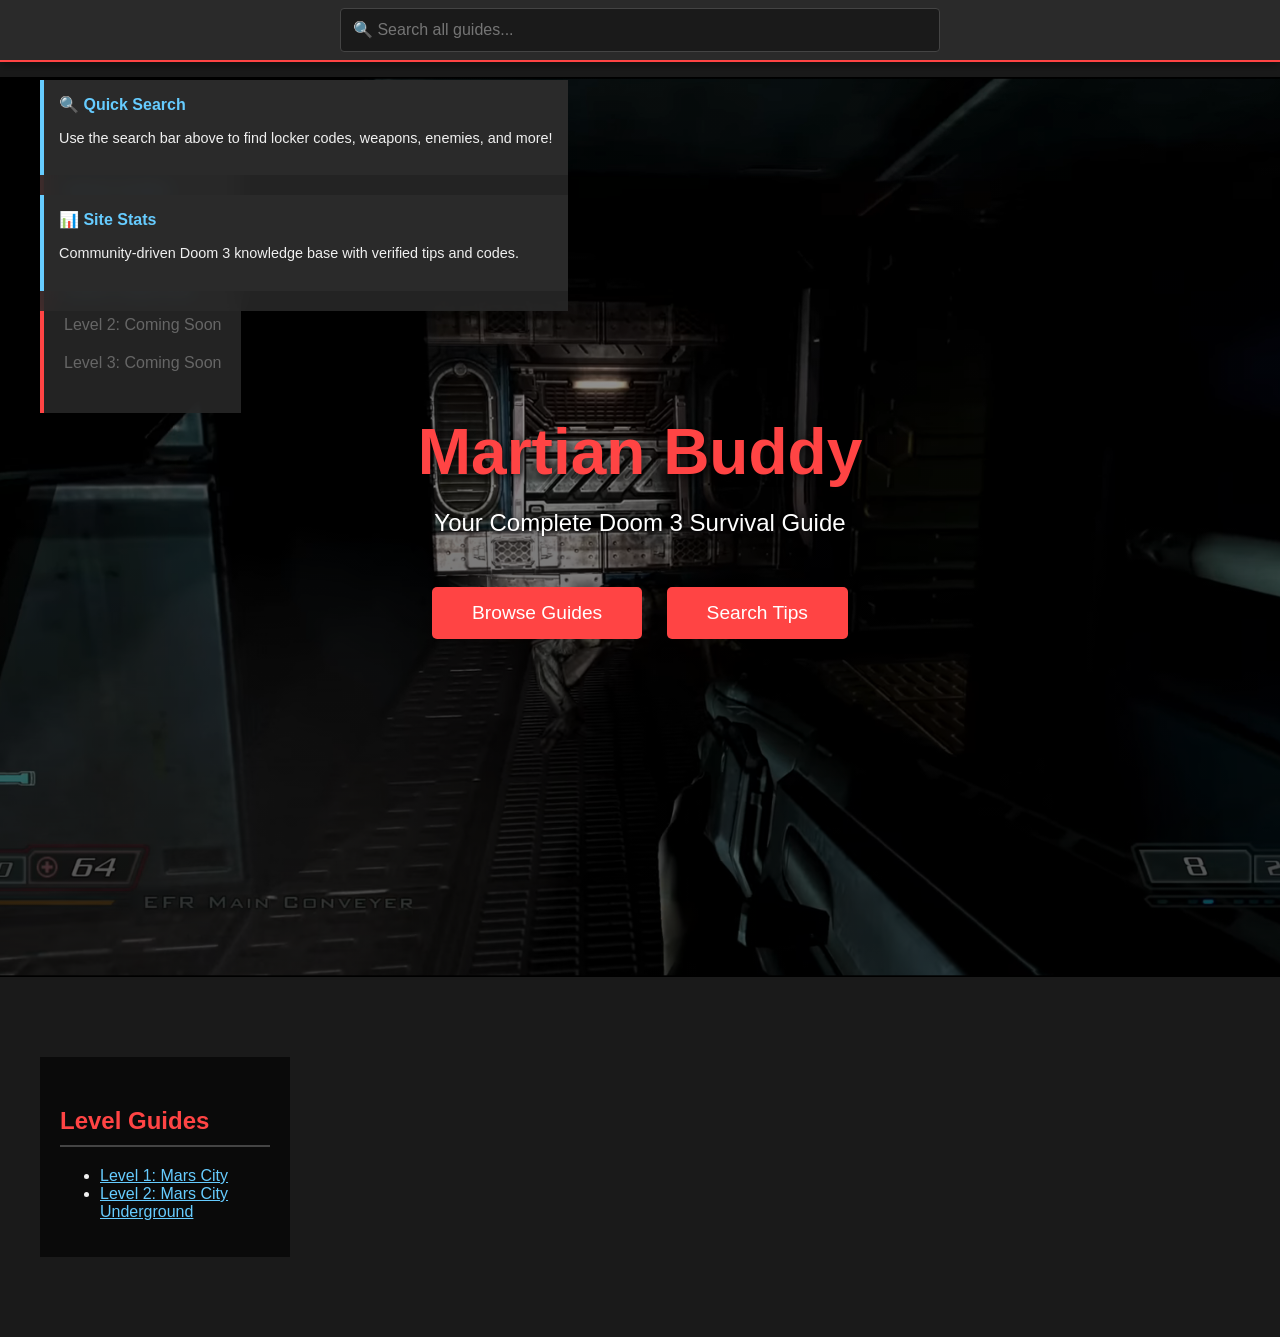
==== index.html @ 3ff796bd "resizing front page image" ====
<!DOCTYPE html>
<html lang="en">
  <head>
    <meta charset="UTF-8" />
    <meta name="viewport" content="width=device-width, initial-scale=1.0" />
    <title>Martian Buddy - Doom 3 Guides</title>
    <link rel="stylesheet" href="/css/styles.css" />
    <script src="/js/global-search.js"></script>
  </head>
  <body class="hero-layout">
    <!-- Full-screen Hero Section -->
    <div class="hero-section">
      <img src="/images/doom3_splash2.png" alt="Doom 3 Mars City" />
      <div class="hero-overlay">
        <h1>Martian Buddy</h1>
        <p>Your Complete Doom 3 Survival Guide</p>
        <div class="hero-cta">
          <a href="#guides">Browse Guides</a>
          <a href="/search.html">Search Tips</a>
        </div>
      </div>
    </div>

    <!-- Regular Content Below -->
    <div class="content-below-hero">
      <div class="page-container" id="guides">
        <!-- LEFT SIDEBAR -->
        <aside class="left-sidebar">
          <h3>🎮 Navigation</h3>
          <ul>
            <li><a href="/index.html">Home</a></li>
            <li><a href="/search.html">Search Guides</a></li>
          </ul>

          <h3 style="margin-top: 30px">📖 All Guides</h3>
          <ul>
            <li><a href="/guides/level-1.html">Level 1: Mars City</a></li>
            <li><a href="#" style="color: #666">Level 2: Coming Soon</a></li>
            <li><a href="#" style="color: #666">Level 3: Coming Soon</a></li>
          </ul>
        </aside>

        <!-- MAIN CONTENT -->
        <main class="main-content">
          <h2>Level Guides</h2>
          <ul>
            <li><a href="guides/level-1.html">Level 1: Mars City</a></li>
            <li>
              <a href="guides/level-2.html">Level 2: Mars City Underground</a>
            </li>
          </ul>
        </main>

        <!-- RIGHT SIDEBAR -->
        <aside class="right-sidebar">
          <div class="sidebar-widget">
            <h3>🔍 Quick Search</h3>
            <p style="font-size: 0.9em">
              Use the search bar above to find locker codes, weapons, enemies,
              and more!
            </p>
          </div>

          <div class="sidebar-widget">
            <h3>📊 Site Stats</h3>
            <p style="font-size: 0.9em">
              Community-driven Doom 3 knowledge base with verified tips and
              codes.
            </p>
          </div>
        </aside>
      </div>
    </div>
  </body>
</html>
---- css/styles.css ----
/* Base styles */
* {
  box-sizing: border-box;
}

body {
  font-family: Arial, sans-serif;
  margin: 0;
  padding: 0;
  background-color: #1a1a1a;
  color: #f0f0f0;
}

/* 3-column grid layout */
.page-container {
  display: grid;
  grid-template-columns: 250px 1fr 250px;
  max-width: 1400px;
  margin: 0 auto;
  gap: 30px;
  padding: 20px;
}

/* Left sidebar */
.left-sidebar {
  position: sticky;
  top: 80px; /* Changed from 20px to give space for search bar */
  height: fit-content;
  background-color: #2a2a2a;
  padding: 20px;
  border-left: 4px solid #ff4444;
}

.left-sidebar h3 {
  color: #ff4444;
  margin-top: 0;
  font-size: 1.1em;
}

.left-sidebar ul {
  list-style: none;
  padding: 0;
}

.left-sidebar li {
  margin: 10px 0;
}

.left-sidebar a {
  color: #66ccff;
  text-decoration: none;
  display: block;
  padding: 5px 0;
}

.left-sidebar a:hover {
  color: #ff4444;
}

/* Main content */
.main-content {
  max-width: 800px;
  padding: 20px;
  background-color: #0a0a0a;
}

.main-content img {
  max-width: 100%;
  height: auto;
  display: block;
  margin: 20px 0;
  border: 2px solid #444;
}

.right-sidebar {
  position: sticky;
  top: 80px; /* Changed from 20px to give space for search bar */
  height: fit-content;
}

.sidebar-widget {
  background-color: #2a2a2a;
  padding: 15px;
  margin-bottom: 20px;
  border-left: 4px solid #66ccff;
}

.sidebar-widget h3 {
  color: #66ccff;
  margin-top: 0;
  font-size: 1em;
}

.sidebar-widget ul {
  list-style: none;
  padding: 0;
  margin: 0;
}

.sidebar-widget li {
  margin: 8px 0;
  font-size: 0.9em;
}

.sidebar-widget code {
  background-color: #1a1a1a;
  padding: 2px 6px;
  color: #ff4444;
  font-family: monospace;
}

/* Typography */
h1 {
  color: #ff4444;
  font-size: 2em;
  margin-top: 0;
}

h2 {
  color: #ff4444;
  font-size: 1.5em;
  margin-top: 30px;
  border-bottom: 2px solid #444;
  padding-bottom: 10px;
}

h3 {
  color: #66ccff;
  font-size: 1.2em;
}

a {
  color: #66ccff;
  word-wrap: break-word;
}

.tip {
  background-color: #2a2a2a;
  padding: 15px;
  margin: 20px 0;
  border-left: 4px solid #ff4444;
}

/* Forms */
input[type="text"],
textarea {
  width: 100%;
  max-width: 100%;
  box-sizing: border-box;
  background-color: #2a2a2a;
  border: 1px solid #444;
  color: #f0f0f0;
  padding: 10px;
}

button {
  padding: 10px 20px;
  background-color: #ff4444;
  color: white;
  border: none;
  cursor: pointer;
  font-size: 1em;
}

button:hover {
  background-color: #ff6666;
}

/* Tables */
table {
  width: 100%;
  border-collapse: collapse;
}

th,
td {
  padding: 12px;
  text-align: left;
  border-bottom: 1px solid #444;
}

th {
  background-color: #2a2a2a;
  color: #ff4444;
}

/* Mobile: Stack layout vertically */
@media screen and (max-width: 1024px) {
  .page-container {
    grid-template-columns: 1fr;
    padding: 15px;
  }

  .left-sidebar,
  .right-sidebar {
    position: static;
    margin-bottom: 20px;
  }

  /* Collapse sidebars into accordions on mobile */
  .left-sidebar,
  .right-sidebar {
    max-height: none;
  }
}

@media screen and (max-width: 768px) {
  body {
    font-size: 16px;
  }

  .page-container {
    padding: 10px;
    gap: 15px;
  }

  h1 {
    font-size: 1.75em;
  }

  h2 {
    font-size: 1.4em;
  }

  .tip {
    padding: 12px;
  }

  button {
    width: 100%;
  }
}

@media screen and (max-width: 480px) {
  h1 {
    font-size: 1.5em;
  }

  h2 {
    font-size: 1.25em;
  }

  .sidebar-widget {
    padding: 12px;
  }
}

/* Full-screen hero layout (for homepage only) */
.hero-layout {
  display: block;
  margin: 0;
  padding: 0;
  max-width: none;
}

.hero-section {
  position: relative;
  width: 100vw;
  height: 100vh;
  margin-left: calc(-50vw + 50%);
  overflow: hidden;
}

.hero-section img {
  width: 100%;
  height: 100%;
  object-fit: cover;
  display: block;
}

.hero-overlay {
  position: absolute;
  top: 0;
  left: 0;
  right: 0;
  bottom: 0;
  background: linear-gradient(
    to bottom,
    rgba(0, 0, 0, 0.3) 0%,
    rgba(0, 0, 0, 0.7) 100%
  );
  display: flex;
  align-items: center;
  justify-content: center;
  flex-direction: column;
  color: white;
  text-align: center;
  padding: 20px;
}

.hero-overlay h1 {
  font-size: 4em;
  margin: 0;
  text-shadow: 2px 2px 10px rgba(0, 0, 0, 0.8);
}

.hero-overlay p {
  font-size: 1.5em;
  margin: 20px 0;
  text-shadow: 1px 1px 5px rgba(0, 0, 0, 0.8);
}

.hero-cta {
  margin-top: 30px;
}

.hero-cta a {
  display: inline-block;
  padding: 15px 40px;
  background-color: #ff4444;
  color: white;
  text-decoration: none;
  font-size: 1.2em;
  border-radius: 5px;
  margin: 0 10px;
  transition: background-color 0.3s;
}

.hero-cta a:hover {
  background-color: #ff6666;
}

/* Make sidebars semi-transparent on hero page */
.hero-layout .left-sidebar,
.hero-layout .right-sidebar {
  background-color: rgba(42, 42, 42, 0.85);
  backdrop-filter: blur(10px);
  position: fixed;
  top: 80px;
}

/* Content section below hero */
.content-below-hero {
  background-color: #1a1a1a;
  padding: 60px 20px;
}

.content-below-hero .page-container {
  max-width: 1400px;
  margin: 0 auto;
}

@media screen and (max-width: 1024px) {
  .hero-section {
    height: 60vh;
  }

  .hero-overlay h1 {
    font-size: 2.5em;
  }

  .hero-overlay p {
    font-size: 1.2em;
  }
}
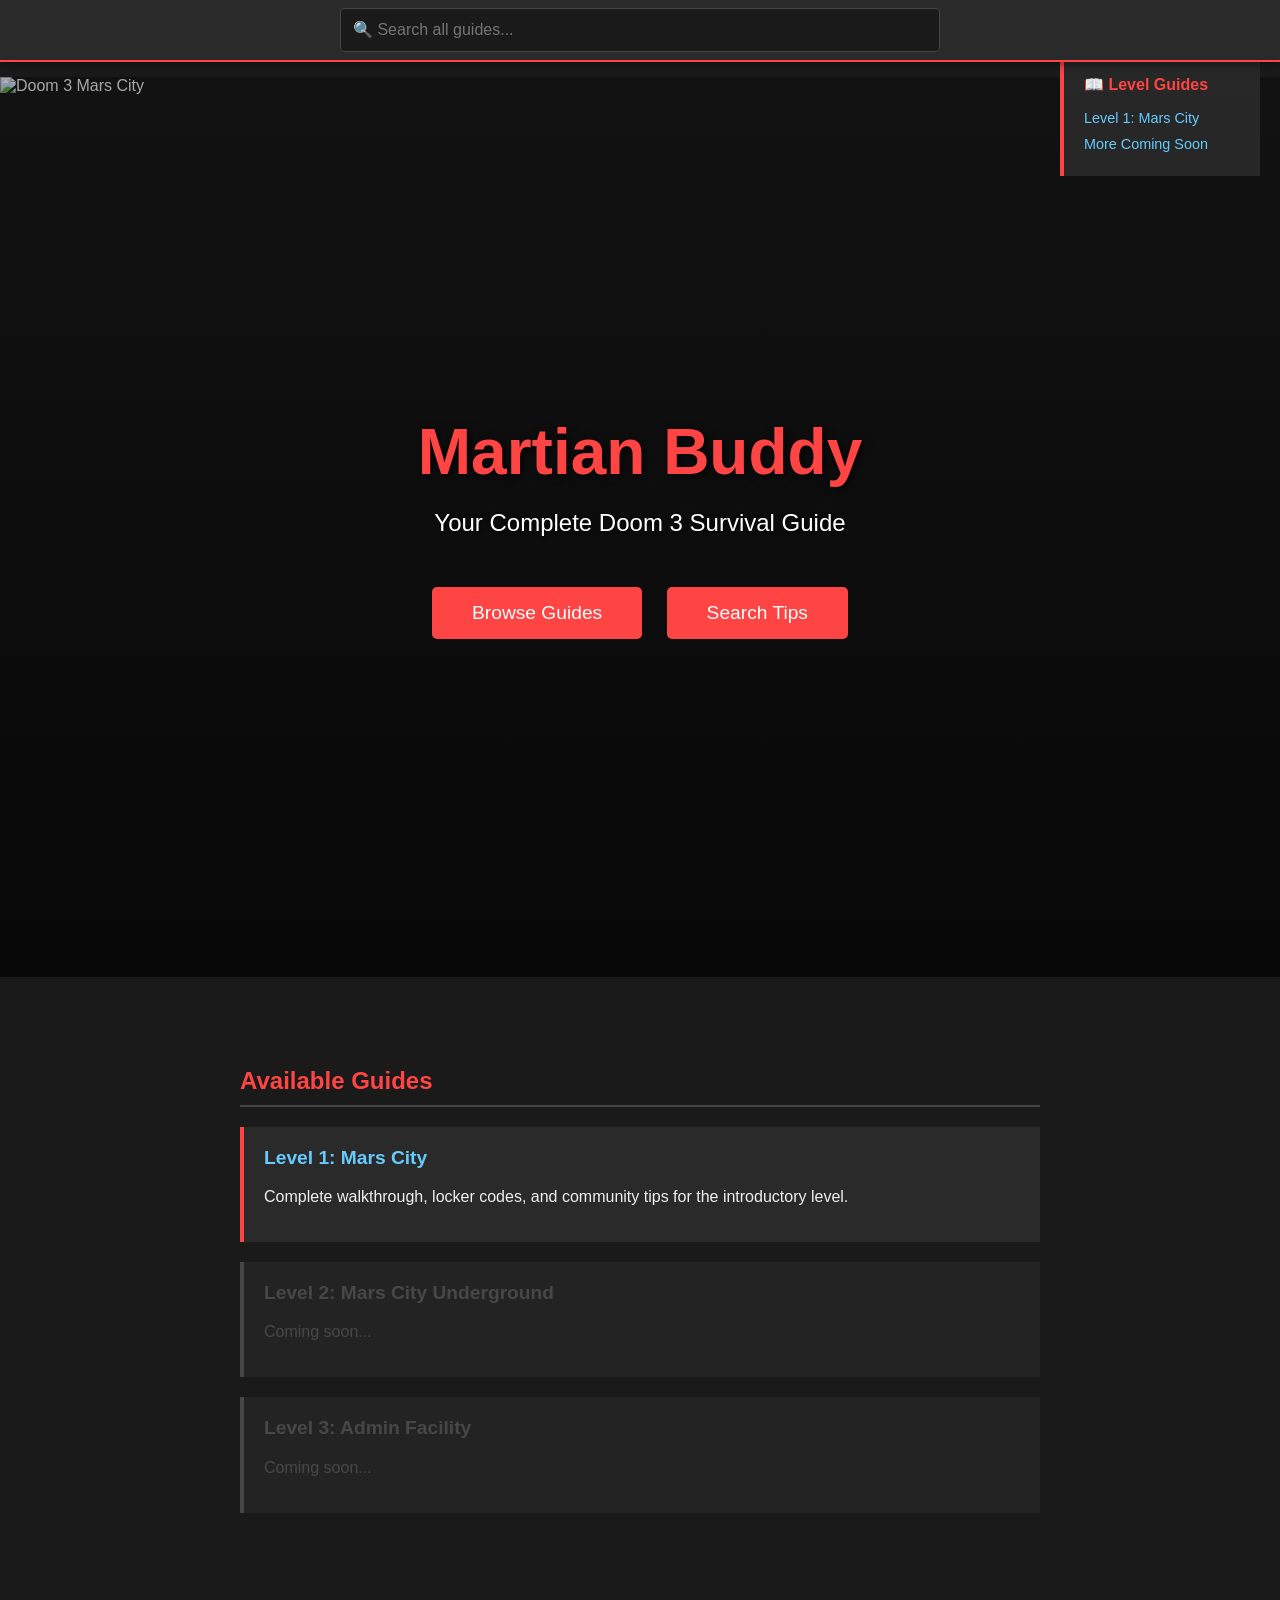
==== commit b725612e: "simplified front page" ====
--- a/index.html
+++ b/index.html
@@ -6,69 +6,134 @@
     <title>Martian Buddy - Doom 3 Guides</title>
     <link rel="stylesheet" href="/css/styles.css" />
     <script src="/js/global-search.js"></script>
+    <style>
+      /* Quick nav menu - top right, sticky */
+      .quick-nav {
+        position: fixed;
+        top: 60px; /* Below search bar */
+        right: 20px;
+        background-color: rgba(42, 42, 42, 0.95);
+        padding: 15px 20px;
+        border-left: 4px solid #ff4444;
+        z-index: 999;
+        backdrop-filter: blur(10px);
+        min-width: 200px;
+      }
+
+      .quick-nav h3 {
+        color: #ff4444;
+        margin: 0 0 15px 0;
+        font-size: 1em;
+      }
+
+      .quick-nav ul {
+        list-style: none;
+        padding: 0;
+        margin: 0;
+      }
+
+      .quick-nav li {
+        margin: 8px 0;
+      }
+
+      .quick-nav a {
+        color: #66ccff;
+        text-decoration: none;
+        font-size: 0.9em;
+      }
+
+      .quick-nav a:hover {
+        color: #ff4444;
+      }
+
+      @media screen and (max-width: 768px) {
+        .quick-nav {
+          position: static;
+          margin: 20px;
+          right: auto;
+        }
+      }
+    </style>
   </head>
-  <body class="hero-layout">
+  <body>
+    <!-- Quick Navigation - Top Right -->
+    <nav class="quick-nav">
+      <h3>📖 Level Guides</h3>
+      <ul>
+        <li><a href="/guides/level-1.html">Level 1: Mars City</a></li>
+        <li><a href="#content">More Coming Soon</a></li>
+      </ul>
+    </nav>
+
     <!-- Full-screen Hero Section -->
     <div class="hero-section">
-      <img src="/images/doom3_splash2.png" alt="Doom 3 Mars City" />
+      <img src="/images/doom3-hero.jpg" alt="Doom 3 Mars City" />
       <div class="hero-overlay">
         <h1>Martian Buddy</h1>
         <p>Your Complete Doom 3 Survival Guide</p>
         <div class="hero-cta">
-          <a href="#guides">Browse Guides</a>
+          <a href="#content">Browse Guides</a>
           <a href="/search.html">Search Tips</a>
         </div>
       </div>
     </div>
 
-    <!-- Regular Content Below -->
-    <div class="content-below-hero">
-      <div class="page-container" id="guides">
-        <!-- LEFT SIDEBAR -->
-        <aside class="left-sidebar">
-          <h3>🎮 Navigation</h3>
-          <ul>
-            <li><a href="/index.html">Home</a></li>
-            <li><a href="/search.html">Search Guides</a></li>
-          </ul>
+    <!-- Content Below Hero -->
+    <div
+      id="content"
+      style="background-color: #1a1a1a; padding: 60px 20px; min-height: 100vh"
+    >
+      <div style="max-width: 800px; margin: 0 auto">
+        <h2 style="color: #ff4444">Available Guides</h2>
 
-          <h3 style="margin-top: 30px">📖 All Guides</h3>
-          <ul>
-            <li><a href="/guides/level-1.html">Level 1: Mars City</a></li>
-            <li><a href="#" style="color: #666">Level 2: Coming Soon</a></li>
-            <li><a href="#" style="color: #666">Level 3: Coming Soon</a></li>
-          </ul>
-        </aside>
+        <div
+          style="
+            background-color: #2a2a2a;
+            padding: 20px;
+            margin: 20px 0;
+            border-left: 4px solid #ff4444;
+          "
+        >
+          <h3 style="color: #66ccff; margin-top: 0">
+            <a
+              href="/guides/level-1.html"
+              style="color: #66ccff; text-decoration: none"
+              >Level 1: Mars City</a
+            >
+          </h3>
+          <p>
+            Complete walkthrough, locker codes, and community tips for the
+            introductory level.
+          </p>
+        </div>
 
-        <!-- MAIN CONTENT -->
-        <main class="main-content">
-          <h2>Level Guides</h2>
-          <ul>
-            <li><a href="guides/level-1.html">Level 1: Mars City</a></li>
-            <li>
-              <a href="guides/level-2.html">Level 2: Mars City Underground</a>
-            </li>
-          </ul>
-        </main>
+        <div
+          style="
+            background-color: #2a2a2a;
+            padding: 20px;
+            margin: 20px 0;
+            border-left: 4px solid #666;
+            opacity: 0.6;
+          "
+        >
+          <h3 style="color: #666; margin-top: 0">
+            Level 2: Mars City Underground
+          </h3>
+          <p style="color: #666">Coming soon...</p>
+        </div>
 
-        <!-- RIGHT SIDEBAR -->
-        <aside class="right-sidebar">
-          <div class="sidebar-widget">
-            <h3>🔍 Quick Search</h3>
-            <p style="font-size: 0.9em">
-              Use the search bar above to find locker codes, weapons, enemies,
-              and more!
-            </p>
-          </div>
-
-          <div class="sidebar-widget">
-            <h3>📊 Site Stats</h3>
-            <p style="font-size: 0.9em">
-              Community-driven Doom 3 knowledge base with verified tips and
-              codes.
-            </p>
-          </div>
-        </aside>
+        <div
+          style="
+            background-color: #2a2a2a;
+            padding: 20px;
+            margin: 20px 0;
+            border-left: 4px solid #666;
+            opacity: 0.6;
+          "
+        >
+          <h3 style="color: #666; margin-top: 0">Level 3: Admin Facility</h3>
+          <p style="color: #666">Coming soon...</p>
+        </div>
       </div>
     </div>
   </body>
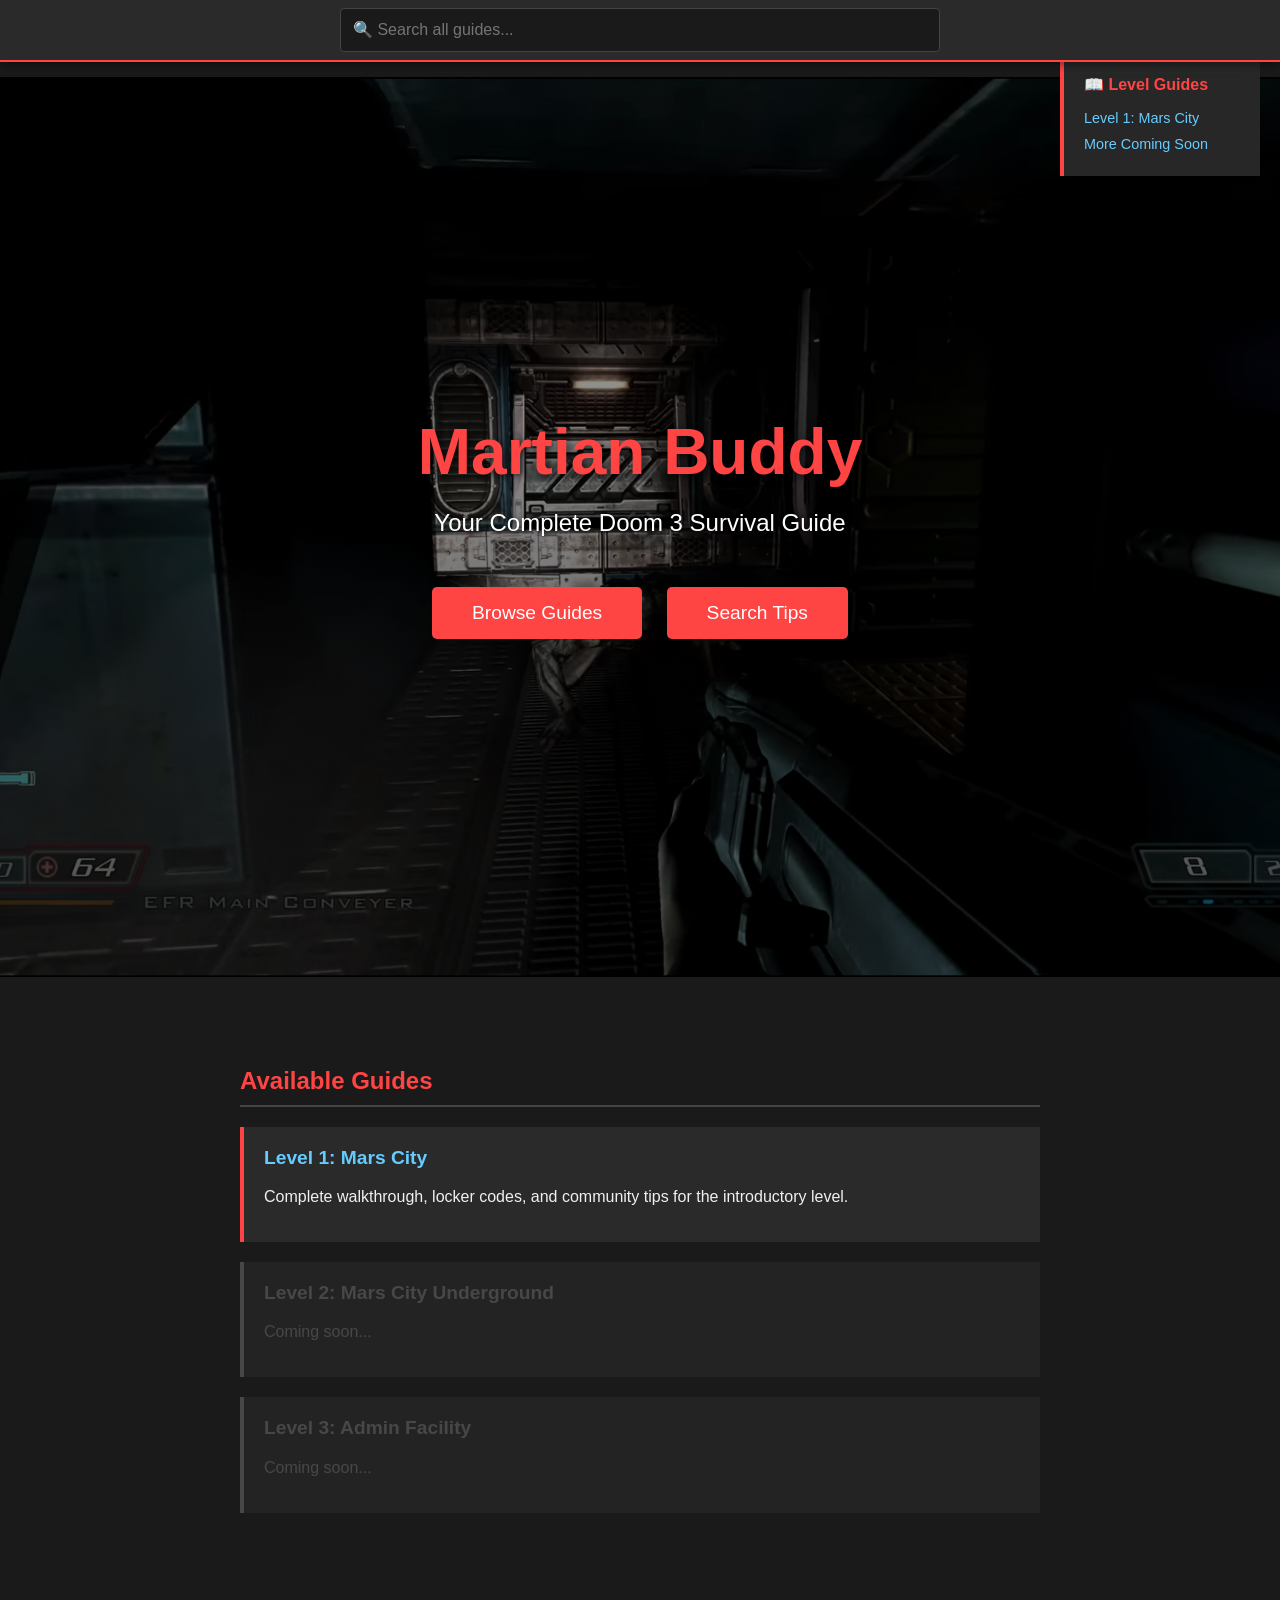
==== commit 6212ff15: "z" ====
--- a/index.html
+++ b/index.html
@@ -67,7 +67,7 @@
 
     <!-- Full-screen Hero Section -->
     <div class="hero-section">
-      <img src="/images/doom3-hero.jpg" alt="Doom 3 Mars City" />
+      <img src="/images/doom3_splash2.png" alt="Doom 3 Mars City" />
       <div class="hero-overlay">
         <h1>Martian Buddy</h1>
         <p>Your Complete Doom 3 Survival Guide</p>
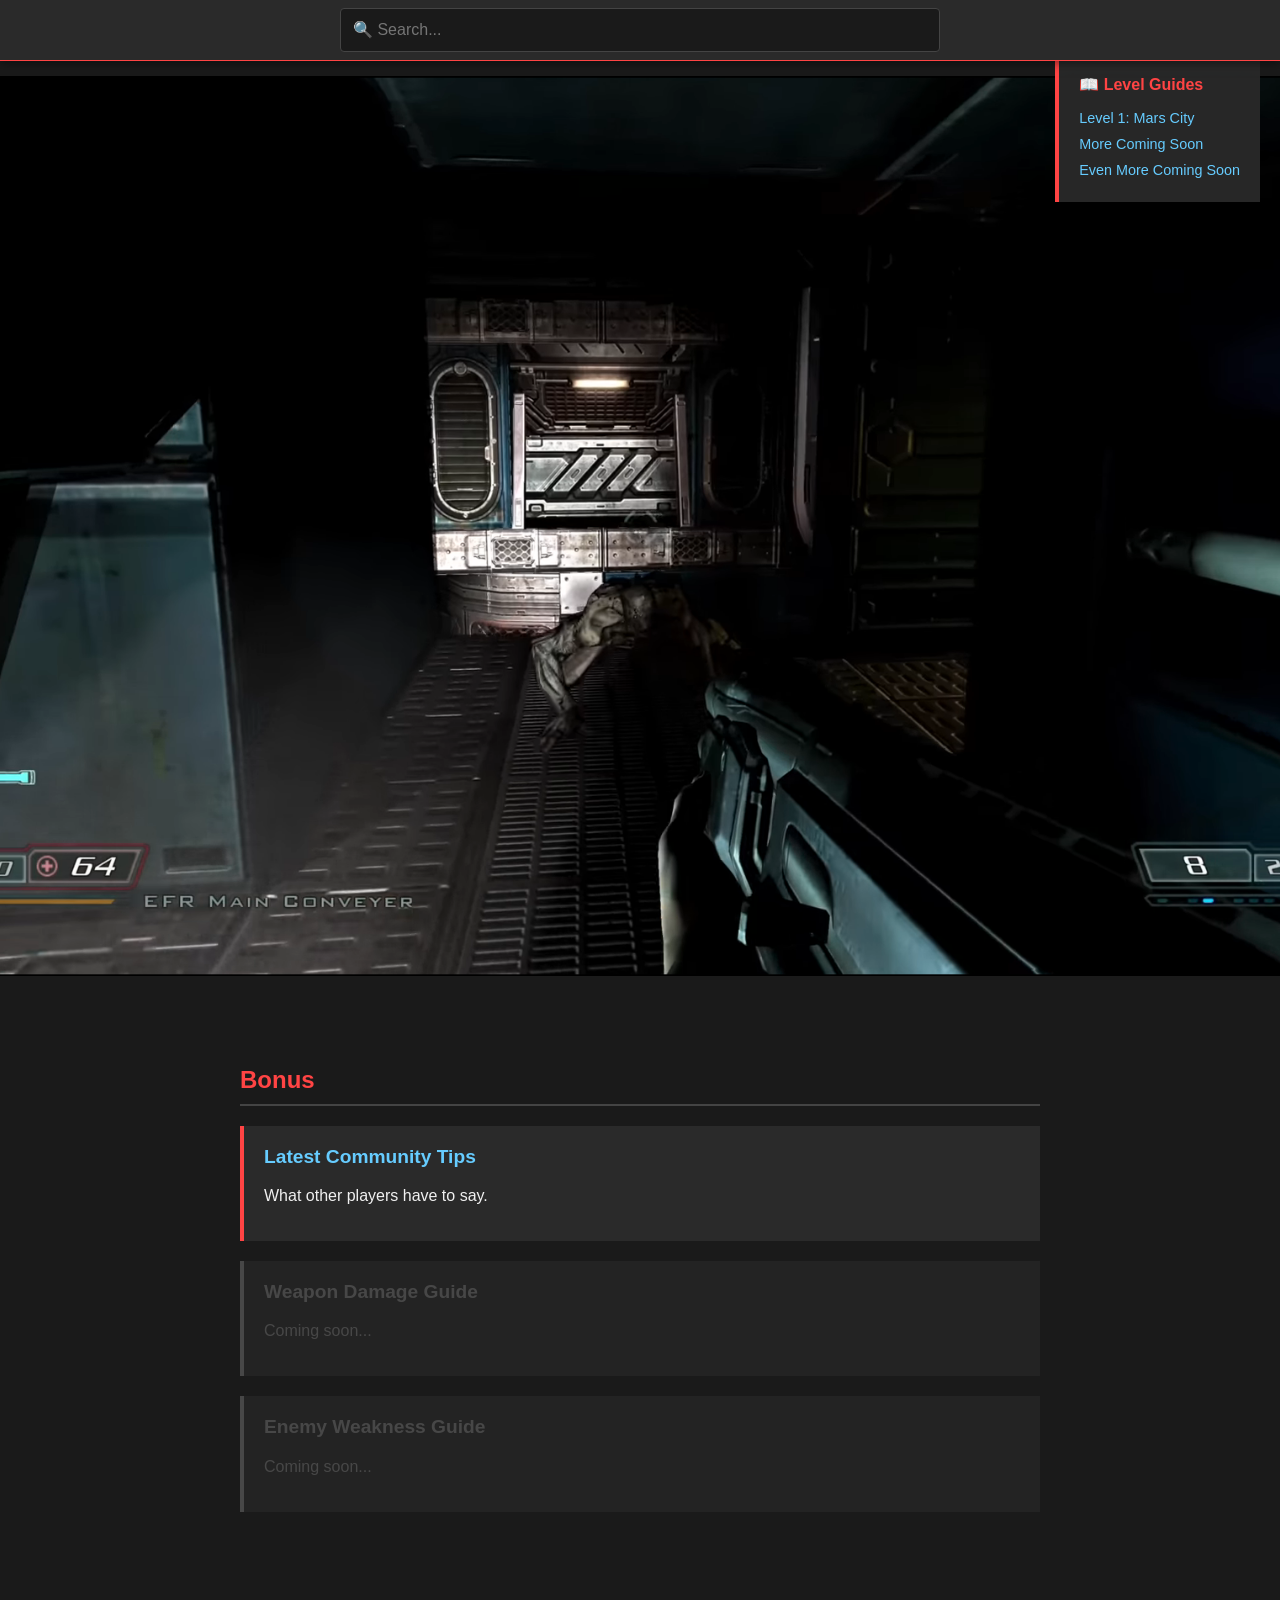
==== commit 3e4c4926: "c" ====
--- a/index.html
+++ b/index.html
@@ -62,20 +62,21 @@
       <ul>
         <li><a href="/guides/level-1.html">Level 1: Mars City</a></li>
         <li><a href="#content">More Coming Soon</a></li>
+        <li><a href="#content">Even More Coming Soon</a></li>
       </ul>
     </nav>
 
     <!-- Full-screen Hero Section -->
     <div class="hero-section">
       <img src="/images/doom3_splash2.png" alt="Doom 3 Mars City" />
-      <div class="hero-overlay">
+      <!-- <div class="hero-overlay">
         <h1>Martian Buddy</h1>
         <p>Your Complete Doom 3 Survival Guide</p>
         <div class="hero-cta">
           <a href="#content">Browse Guides</a>
           <a href="/search.html">Search Tips</a>
         </div>
-      </div>
+      </div> -->
     </div>
 
     <!-- Content Below Hero -->
@@ -84,7 +85,7 @@
       style="background-color: #1a1a1a; padding: 60px 20px; min-height: 100vh"
     >
       <div style="max-width: 800px; margin: 0 auto">
-        <h2 style="color: #ff4444">Available Guides</h2>
+        <h2 style="color: #ff4444">Bonus</h2>
 
         <div
           style="
@@ -98,13 +99,10 @@
             <a
               href="/guides/level-1.html"
               style="color: #66ccff; text-decoration: none"
-              >Level 1: Mars City</a
+              >Latest Community Tips</a
             >
           </h3>
-          <p>
-            Complete walkthrough, locker codes, and community tips for the
-            introductory level.
-          </p>
+          <p>What other players have to say.</p>
         </div>
 
         <div
@@ -116,9 +114,7 @@
             opacity: 0.6;
           "
         >
-          <h3 style="color: #666; margin-top: 0">
-            Level 2: Mars City Underground
-          </h3>
+          <h3 style="color: #666; margin-top: 0">Weapon Damage Guide</h3>
           <p style="color: #666">Coming soon...</p>
         </div>
 
@@ -131,7 +127,7 @@
             opacity: 0.6;
           "
         >
-          <h3 style="color: #666; margin-top: 0">Level 3: Admin Facility</h3>
+          <h3 style="color: #666; margin-top: 0">Enemy Weakness Guide</h3>
           <p style="color: #666">Coming soon...</p>
         </div>
       </div>
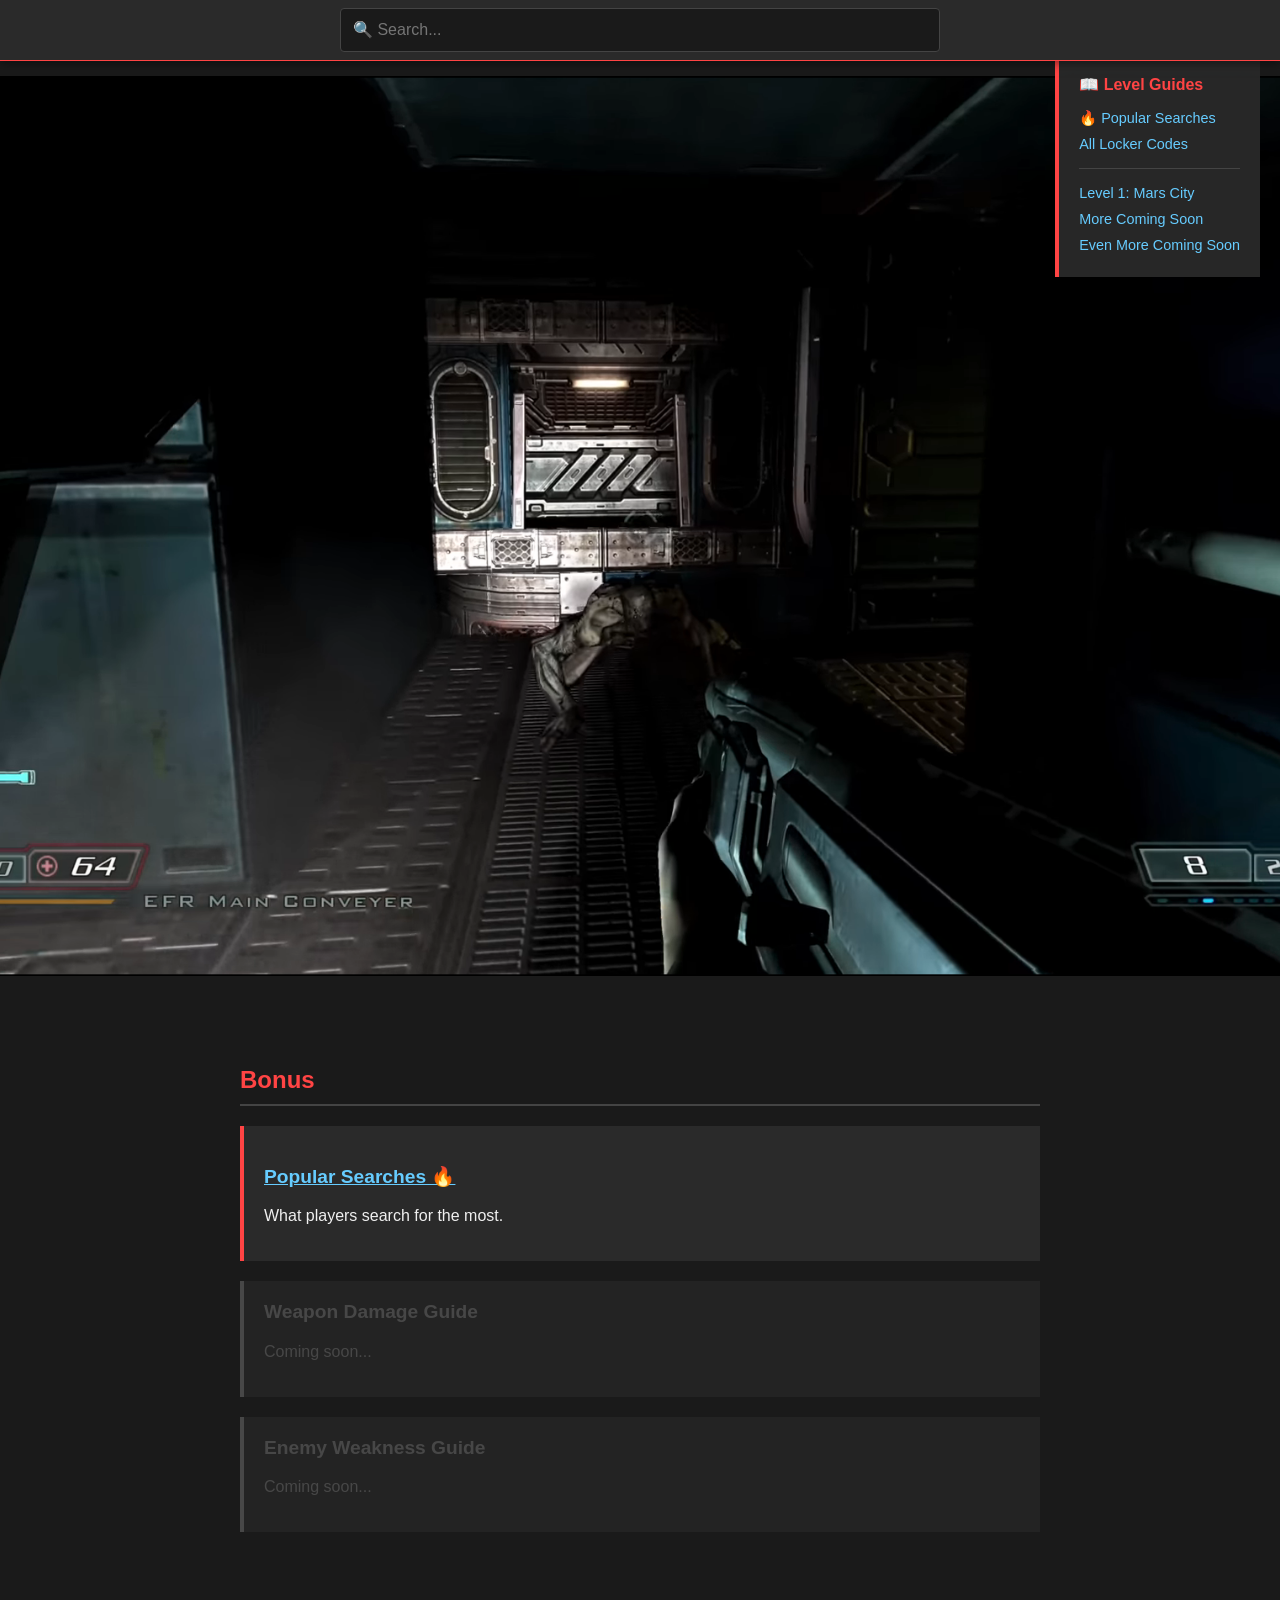
==== commit 52c5c920: "popular searches" ====
--- a/index.html
+++ b/index.html
@@ -36,6 +36,12 @@
         margin: 8px 0;
       }
 
+      .quick-nav li.separator {
+        border-top: 1px solid #444;
+        margin-top: 15px;
+        padding-top: 15px;
+      }
+
       .quick-nav a {
         color: #66ccff;
         text-decoration: none;
@@ -60,7 +66,11 @@
     <nav class="quick-nav">
       <h3>📖 Level Guides</h3>
       <ul>
-        <li><a href="/guides/level-1.html">Level 1: Mars City</a></li>
+        <li><a href="/popular-searches.html">🔥 Popular Searches</a></li>
+        <li><a href="/index.html">All Locker Codes</a></li>
+        <li class="separator">
+          <a href="/guides/level-1.html">Level 1: Mars City</a>
+        </li>
         <li><a href="#content">More Coming Soon</a></li>
         <li><a href="#content">Even More Coming Soon</a></li>
       </ul>
@@ -96,13 +106,13 @@
           "
         >
           <h3 style="color: #66ccff; margin-top: 0">
-            <a
-              href="/guides/level-1.html"
-              style="color: #66ccff; text-decoration: none"
-              >Latest Community Tips</a
+            <a href="/popular-searches.html">
+              <p style="color: #66ccff; text-decoration: none"></p>
+                Popular Searches 🔥
+              </p></a
             >
           </h3>
-          <p>What other players have to say.</p>
+          <p>What players search for the most.</p>
         </div>
 
         <div
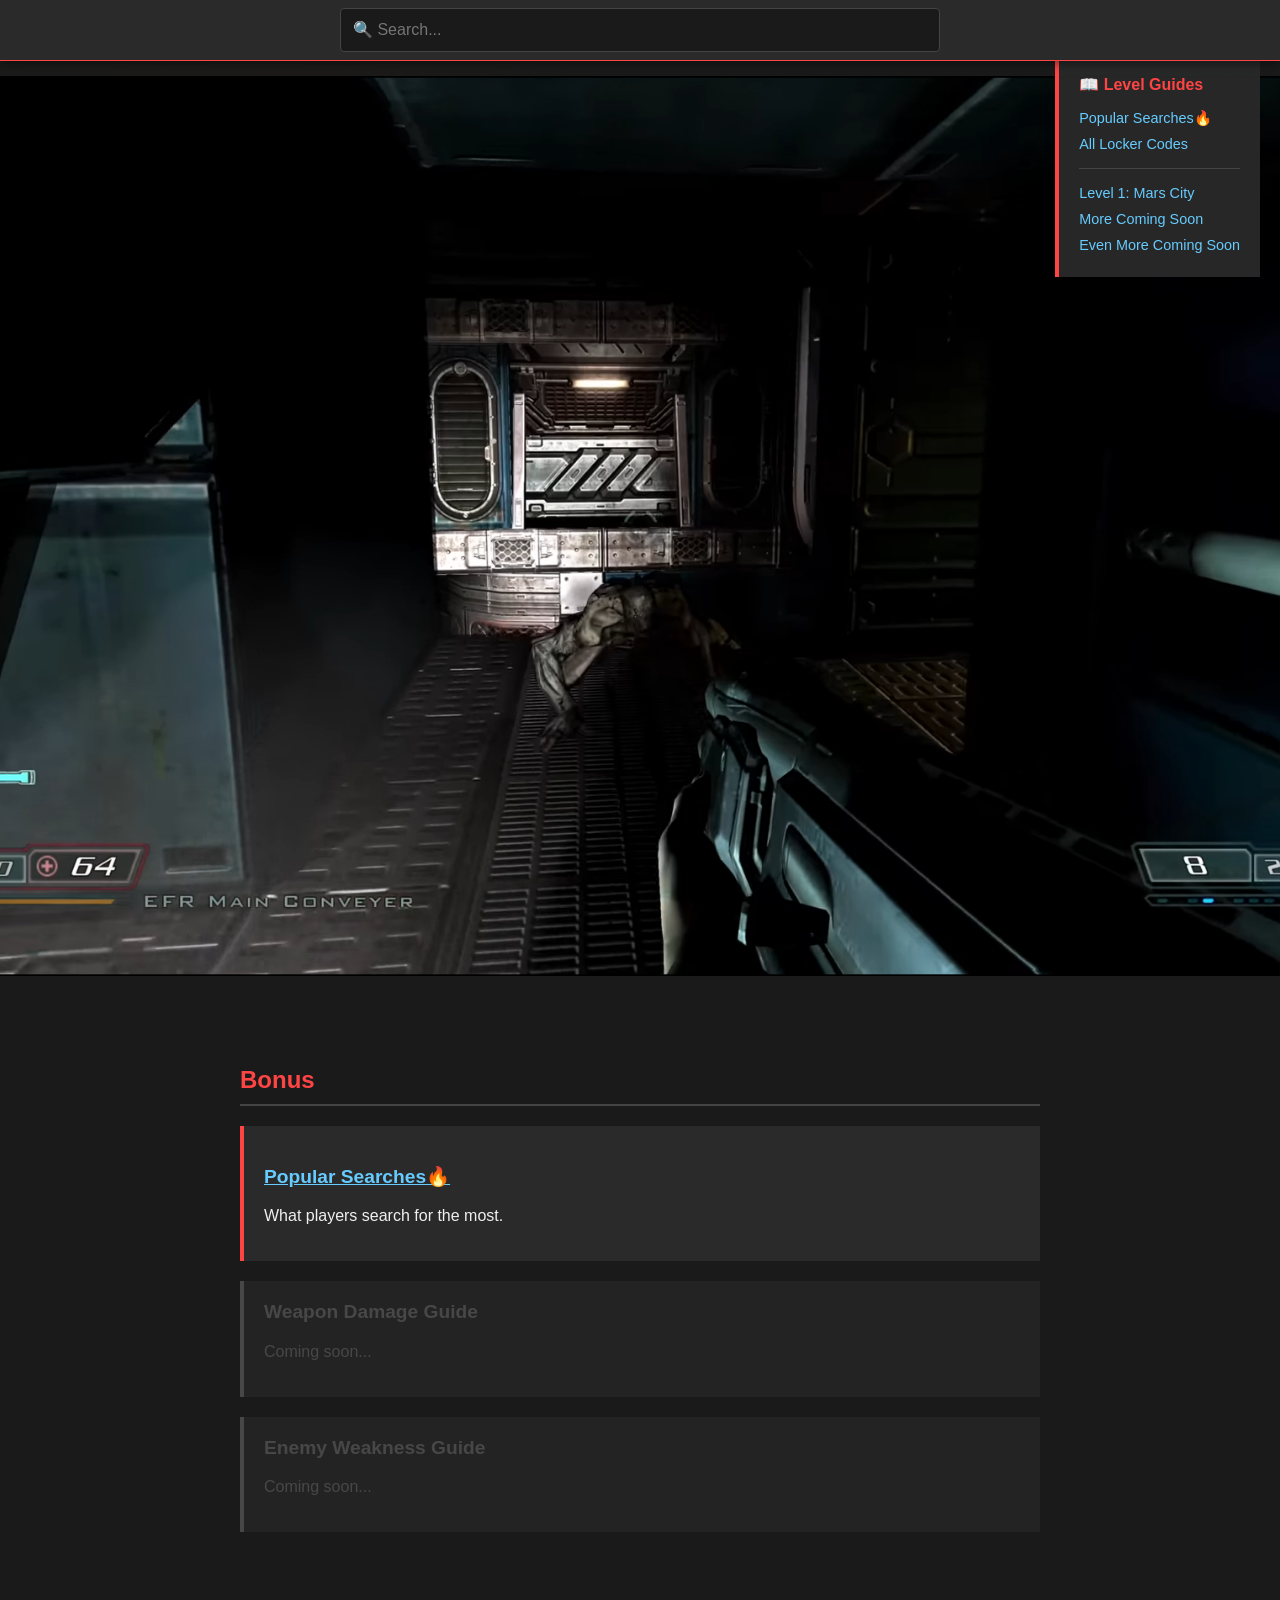
==== commit fc440519: "negative space" ====
--- a/index.html
+++ b/index.html
@@ -66,7 +66,7 @@
     <nav class="quick-nav">
       <h3>📖 Level Guides</h3>
       <ul>
-        <li><a href="/popular-searches.html">🔥 Popular Searches</a></li>
+        <li><a href="/popular-searches.html">Popular Searches🔥</a></li>
         <li><a href="/index.html">All Locker Codes</a></li>
         <li class="separator">
           <a href="/guides/level-1.html">Level 1: Mars City</a>
@@ -108,7 +108,7 @@
           <h3 style="color: #66ccff; margin-top: 0">
             <a href="/popular-searches.html">
               <p style="color: #66ccff; text-decoration: none"></p>
-                Popular Searches 🔥
+                Popular Searches🔥
               </p></a
             >
           </h3>
--- a/css/styles.css
+++ b/css/styles.css
@@ -9,6 +9,20 @@
   padding: 0;
   background-color: #1a1a1a;
   color: #f0f0f0;
+
+  /* Subtle Mars/space background */
+  background-image: radial-gradient(
+      circle at 20% 50%,
+      rgba(139, 69, 19, 0.05) 0%,
+      transparent 50%
+    ),
+    radial-gradient(
+      circle at 80% 80%,
+      rgba(205, 92, 92, 0.03) 0%,
+      transparent 50%
+    ),
+    url('data:image/svg+xml;utf8,<svg xmlns="http://www.w3.org/2000/svg" width="100" height="100"><circle cx="2" cy="2" r="1" fill="rgba(255,255,255,0.05)"/><circle cx="50" cy="50" r="1" fill="rgba(255,255,255,0.03)"/><circle cx="80" cy="20" r="1" fill="rgba(255,255,255,0.04)"/></svg>');
+  background-attachment: fixed;
 }
 
 /* 3-column grid layout */
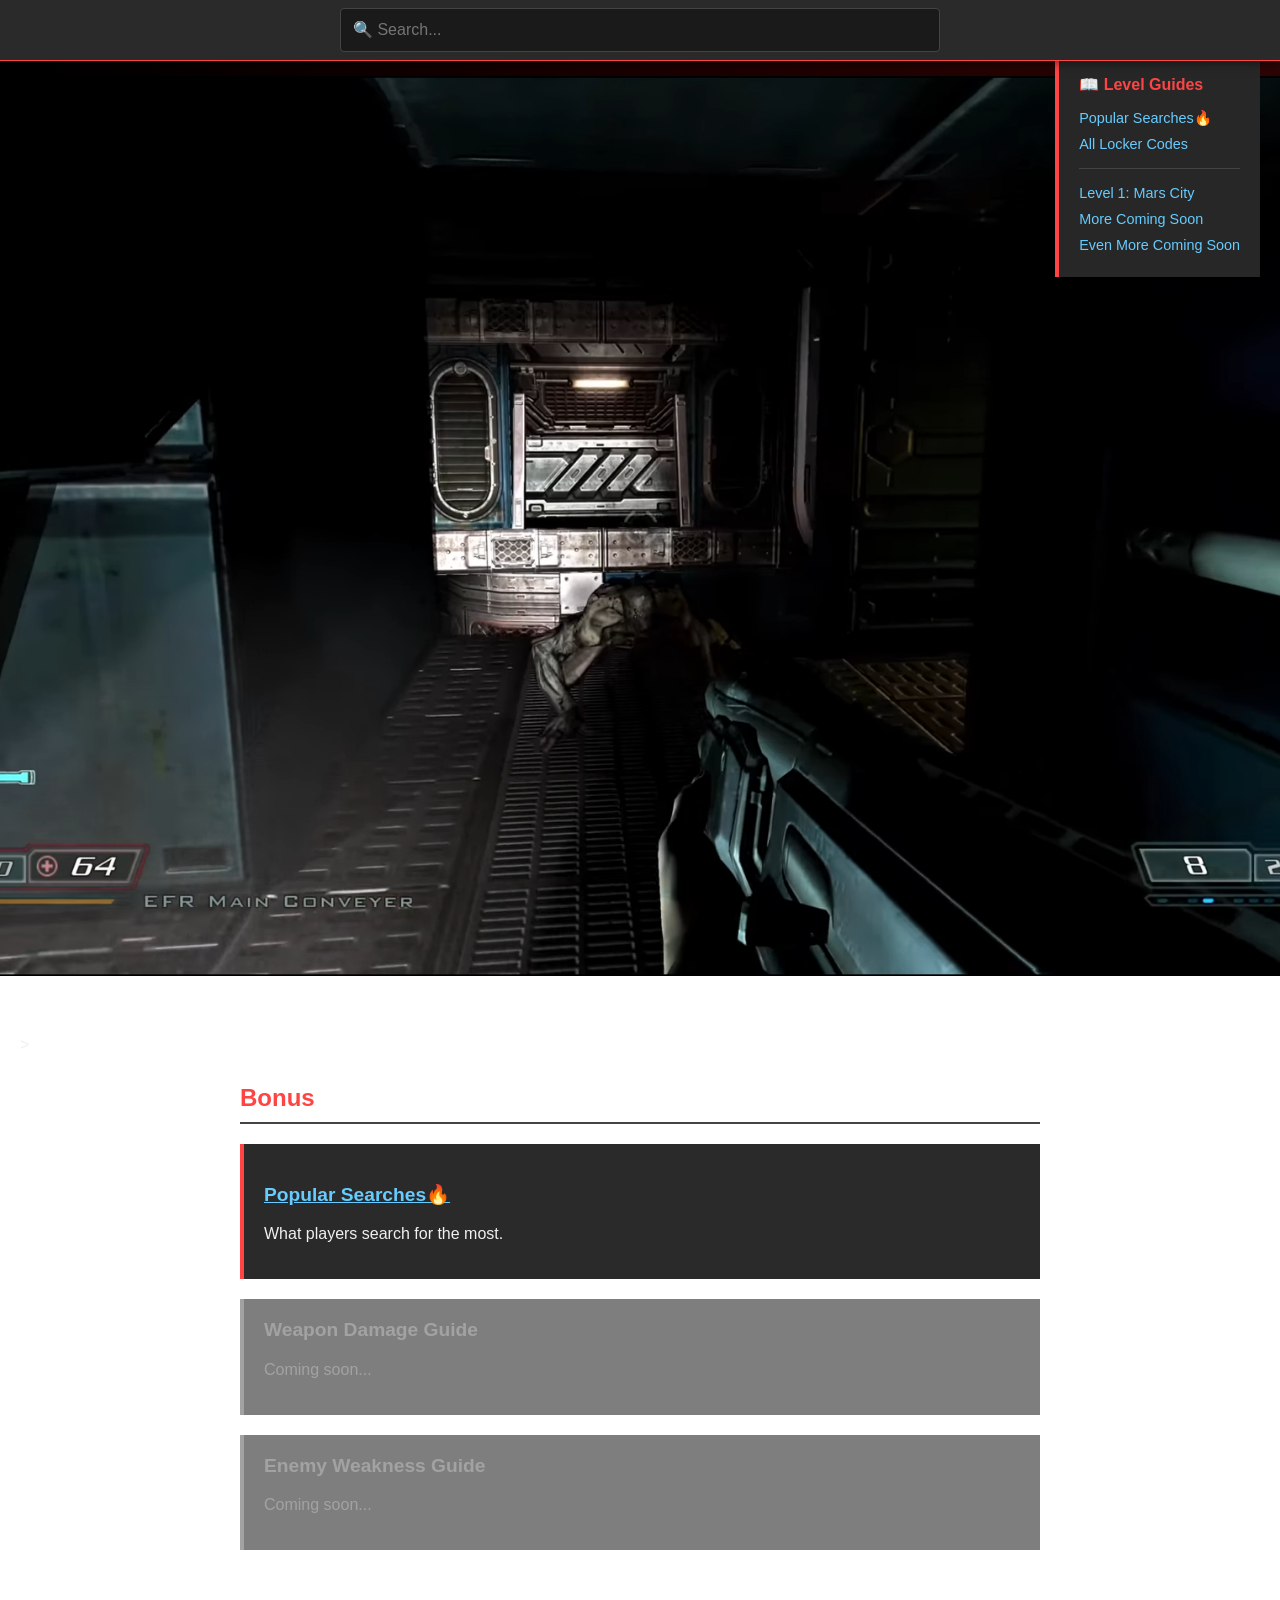
==== commit db1d296e: "Fix homepage background and enhance star visibility" ====
--- a/index.html
+++ b/index.html
@@ -92,7 +92,7 @@
     <!-- Content Below Hero -->
     <div
       id="content"
-      style="background-color: #1a1a1a; padding: 60px 20px; min-height: 100vh"
+        style="background: transparent; padding: 60px 20px; min-height: 100vh;">
     >
       <div style="max-width: 800px; margin: 0 auto">
         <h2 style="color: #ff4444">Bonus</h2>
--- a/css/styles.css
+++ b/css/styles.css
@@ -7,21 +7,29 @@
   font-family: Arial, sans-serif;
   margin: 0;
   padding: 0;
-  background-color: #1a1a1a;
   color: #f0f0f0;
 
-  /* Subtle Mars/space background */
-  background-image: radial-gradient(
+  /* Left-to-right gradient (pitch black to sinister blood red) */
+  background: linear-gradient(to right, #000000 0%, #1a0000 50%, #2d0505 100%);
+
+  /* Subtle Mars/space texture overlays */
+  background-image: linear-gradient(
+      to right,
+      #000000 0%,
+      #1a0000 50%,
+      #2d0505 100%
+    ),
+    radial-gradient(
       circle at 20% 50%,
-      rgba(139, 69, 19, 0.05) 0%,
+      rgba(139, 69, 19, 0.08) 0%,
       transparent 50%
     ),
     radial-gradient(
       circle at 80% 80%,
-      rgba(205, 92, 92, 0.03) 0%,
+      rgba(205, 92, 92, 0.05) 0%,
       transparent 50%
     ),
-    url('data:image/svg+xml;utf8,<svg xmlns="http://www.w3.org/2000/svg" width="100" height="100"><circle cx="2" cy="2" r="1" fill="rgba(255,255,255,0.05)"/><circle cx="50" cy="50" r="1" fill="rgba(255,255,255,0.03)"/><circle cx="80" cy="20" r="1" fill="rgba(255,255,255,0.04)"/></svg>');
+    url('data:image/svg+xml;utf8,<svg xmlns="http://www.w3.org/2000/svg" width="100" height="100"><circle cx="2" cy="2" r="1.5" fill="rgba(255,255,255,0.3)"/><circle cx="50" cy="50" r="1.5" fill="rgba(255,255,255,0.25)"/><circle cx="80" cy="20" r="1.5" fill="rgba(255,255,255,0.35)"/><circle cx="30" cy="70" r="1.5" fill="rgba(255,255,255,0.2)"/><circle cx="65" cy="35" r="1.5" fill="rgba(255,255,255,0.28)"/><circle cx="15" cy="85" r="1.5" fill="rgba(255,255,255,0.22)"/><circle cx="90" cy="60" r="1.5" fill="rgba(255,255,255,0.32)"/></svg>');
   background-attachment: fixed;
 }
 
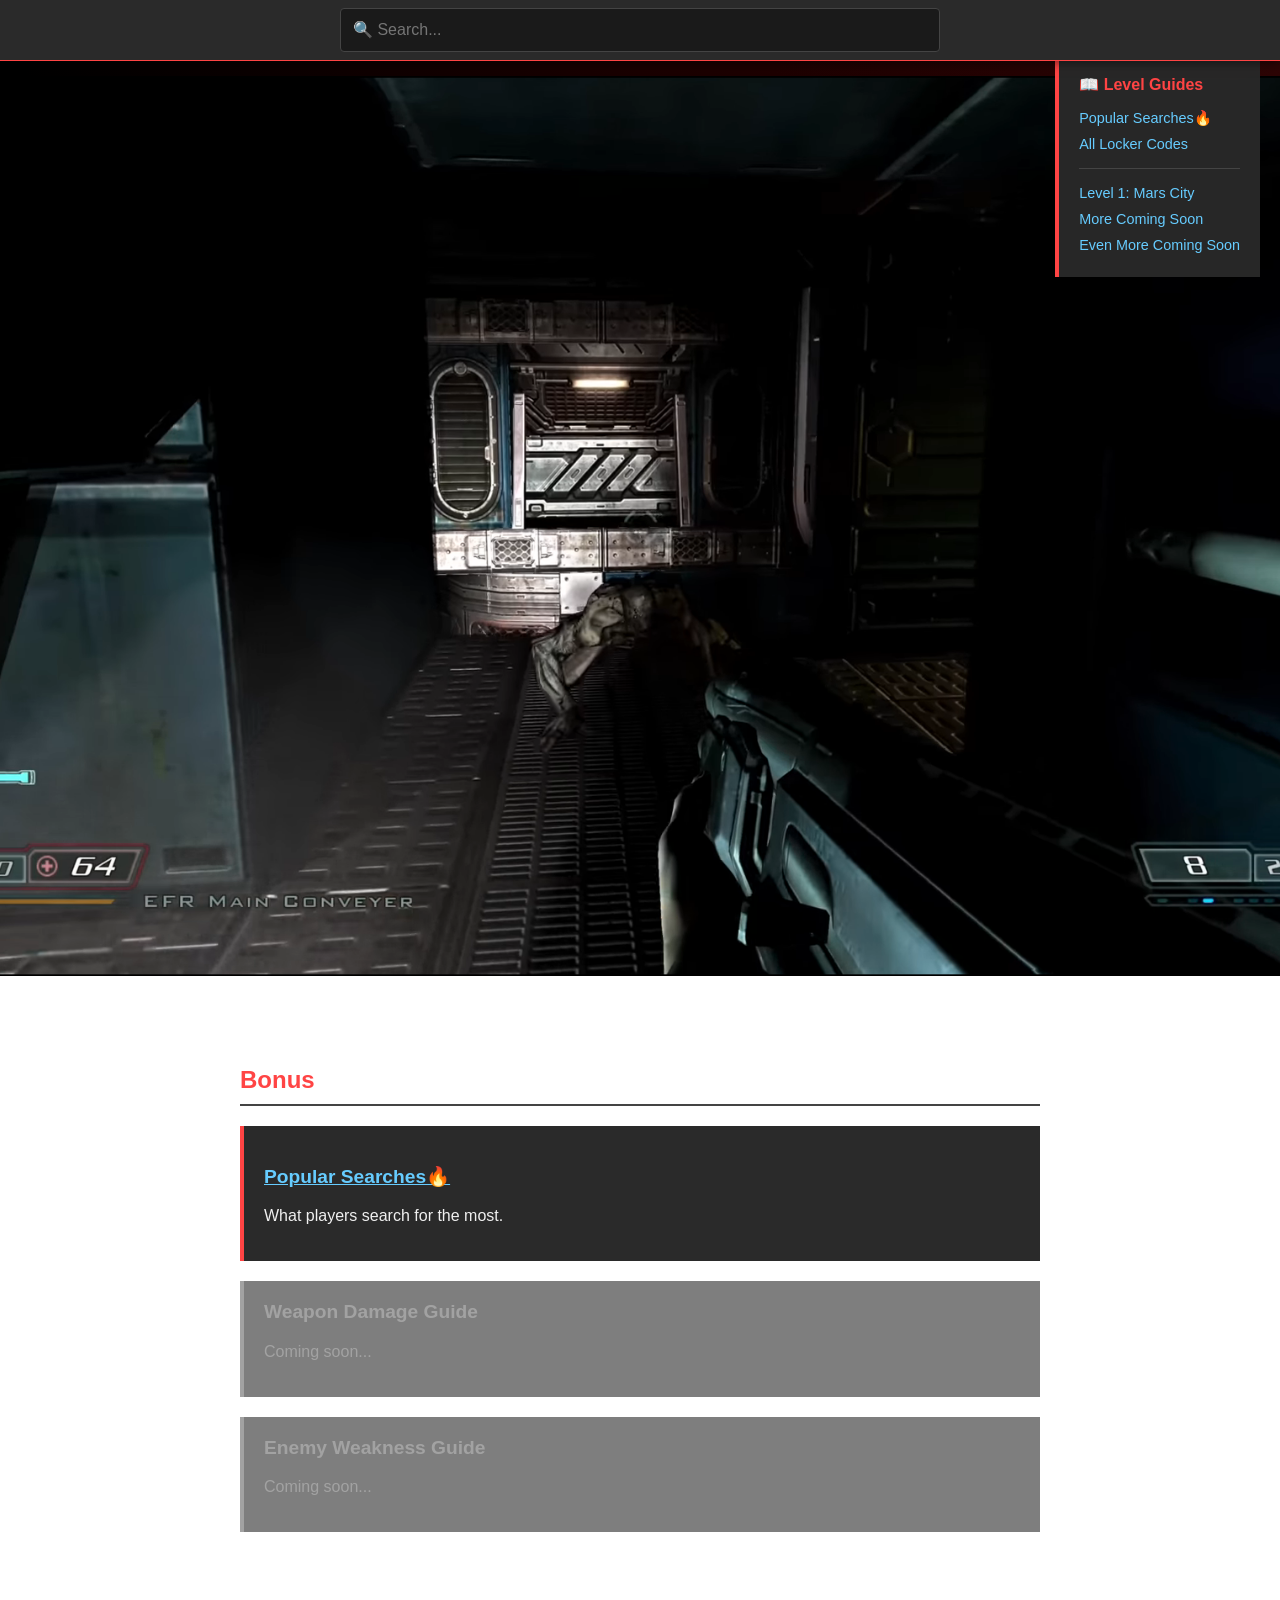
==== commit 5c2a541a: "fixing stars" ====
--- a/index.html
+++ b/index.html
@@ -93,7 +93,7 @@
     <div
       id="content"
         style="background: transparent; padding: 60px 20px; min-height: 100vh;">
-    >
+    
       <div style="max-width: 800px; margin: 0 auto">
         <h2 style="color: #ff4444">Bonus</h2>
 
--- a/css/styles.css
+++ b/css/styles.css
@@ -13,22 +13,9 @@
   background: linear-gradient(to right, #000000 0%, #1a0000 50%, #2d0505 100%);
 
   /* Subtle Mars/space texture overlays */
-  background-image: linear-gradient(
-      to right,
-      #000000 0%,
-      #1a0000 50%,
-      #2d0505 100%
-    ),
-    radial-gradient(
-      circle at 20% 50%,
-      rgba(139, 69, 19, 0.08) 0%,
-      transparent 50%
-    ),
-    radial-gradient(
-      circle at 80% 80%,
-      rgba(205, 92, 92, 0.05) 0%,
-      transparent 50%
-    ),
+  background-image: linear-gradient(to right, #000000 0%, #1a0000 50%, #2d0505 100%),
+    radial-gradient(circle at 20% 50%, rgba(139, 69, 19, 0.08) 0%, transparent 50%),
+    radial-gradient(circle at 80% 80%, rgba(205, 92, 92, 0.05) 0%, transparent 50%),
     url('data:image/svg+xml;utf8,<svg xmlns="http://www.w3.org/2000/svg" width="100" height="100"><circle cx="2" cy="2" r="1.5" fill="rgba(255,255,255,0.3)"/><circle cx="50" cy="50" r="1.5" fill="rgba(255,255,255,0.25)"/><circle cx="80" cy="20" r="1.5" fill="rgba(255,255,255,0.35)"/><circle cx="30" cy="70" r="1.5" fill="rgba(255,255,255,0.2)"/><circle cx="65" cy="35" r="1.5" fill="rgba(255,255,255,0.28)"/><circle cx="15" cy="85" r="1.5" fill="rgba(255,255,255,0.22)"/><circle cx="90" cy="60" r="1.5" fill="rgba(255,255,255,0.32)"/></svg>');
   background-attachment: fixed;
 }
@@ -46,9 +33,9 @@
 /* Left sidebar */
 .left-sidebar {
   position: sticky;
-  top: 80px; /* Changed from 20px to give space for search bar */
+  top: 80px;
   height: fit-content;
-  background-color: #2a2a2a;
+  background-color: rgba(42, 42, 42, 0.9); /* Was #2a2a2a */
   padding: 20px;
   border-left: 4px solid #ff4444;
 }
@@ -83,7 +70,7 @@
 .main-content {
   max-width: 800px;
   padding: 20px;
-  background-color: #0a0a0a;
+  background-color: rgba(10, 10, 10, 0.85); /* Was #0a0a0a */
 }
 
 .main-content img {
@@ -101,7 +88,7 @@
 }
 
 .sidebar-widget {
-  background-color: #2a2a2a;
+  background-color: rgba(42, 42, 42, 0.9); /* Was #2a2a2a */
   padding: 15px;
   margin-bottom: 20px;
   border-left: 4px solid #66ccff;
@@ -296,11 +283,7 @@
   left: 0;
   right: 0;
   bottom: 0;
-  background: linear-gradient(
-    to bottom,
-    rgba(0, 0, 0, 0.3) 0%,
-    rgba(0, 0, 0, 0.7) 100%
-  );
+  background: linear-gradient(to bottom, rgba(0, 0, 0, 0.3) 0%, rgba(0, 0, 0, 0.7) 100%);
   display: flex;
   align-items: center;
   justify-content: center;
